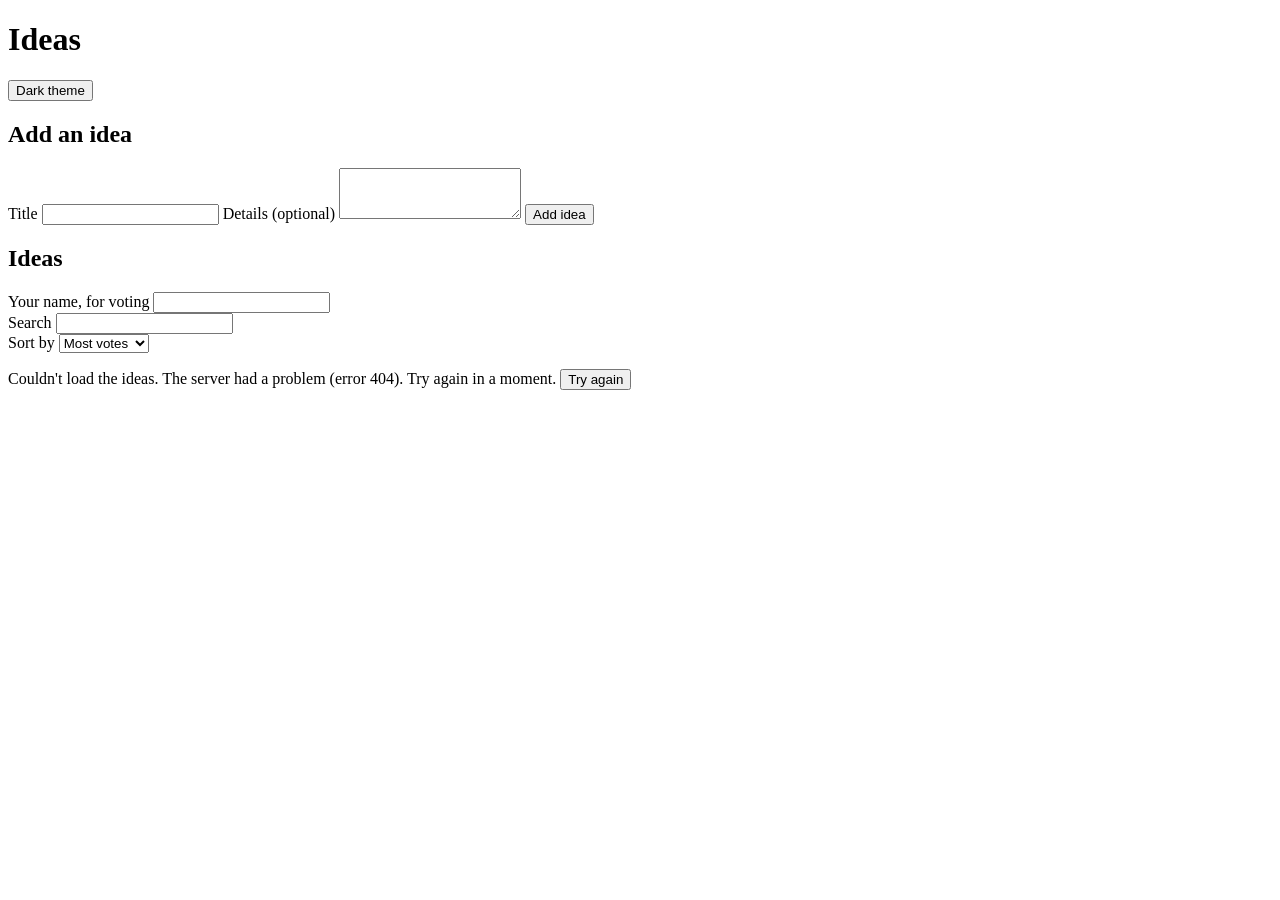
==== src/web/index.html @ 0e749def "Shorten the heading" ====
<!doctype html>
<html lang="en">
<head>
  <meta charset="utf-8">
  <meta name="viewport" content="width=device-width, initial-scale=1">
  <title>Idea board</title>
  <link rel="stylesheet" href="style.css">
  <script src="app.js" defer></script>
</head>
<body>
  <header class="top">
    <h1>Ideas</h1>
    <button id="theme-toggle" type="button" aria-pressed="false">Dark theme</button>
  </header>

  <main>
    <section aria-labelledby="add-heading">
      <h2 id="add-heading">Add an idea</h2>
      <form id="add-form">
        <label for="title">Title</label>
        <input id="title" name="title" required maxlength="200">

        <label for="body">Details <span class="hint">(optional)</span></label>
        <textarea id="body" name="body" rows="3"></textarea>

        <button id="add-button">Add idea</button>
        <p id="add-status" role="status"></p>
      </form>
    </section>

    <section aria-labelledby="ideas-heading">
      <h2 id="ideas-heading">Ideas</h2>

      <div class="voter">
        <label for="voter">Your name, for voting</label>
        <input id="voter" name="voter" autocomplete="nickname">
      </div>

      <div class="controls">
        <div class="control">
          <label for="search">Search</label>
          <input id="search" type="search">
        </div>
        <div class="control">
          <label for="sort">Sort by</label>
          <select id="sort">
            <option value="votes">Most votes</option>
            <option value="newest">Newest</option>
            <option value="title">Title, A to Z</option>
          </select>
        </div>
      </div>

      <p id="list-status" role="status"></p>
      <p id="count" role="status"></p>
      <ul id="ideas" aria-busy="false"></ul>
    </section>
  </main>
</body>
</html>
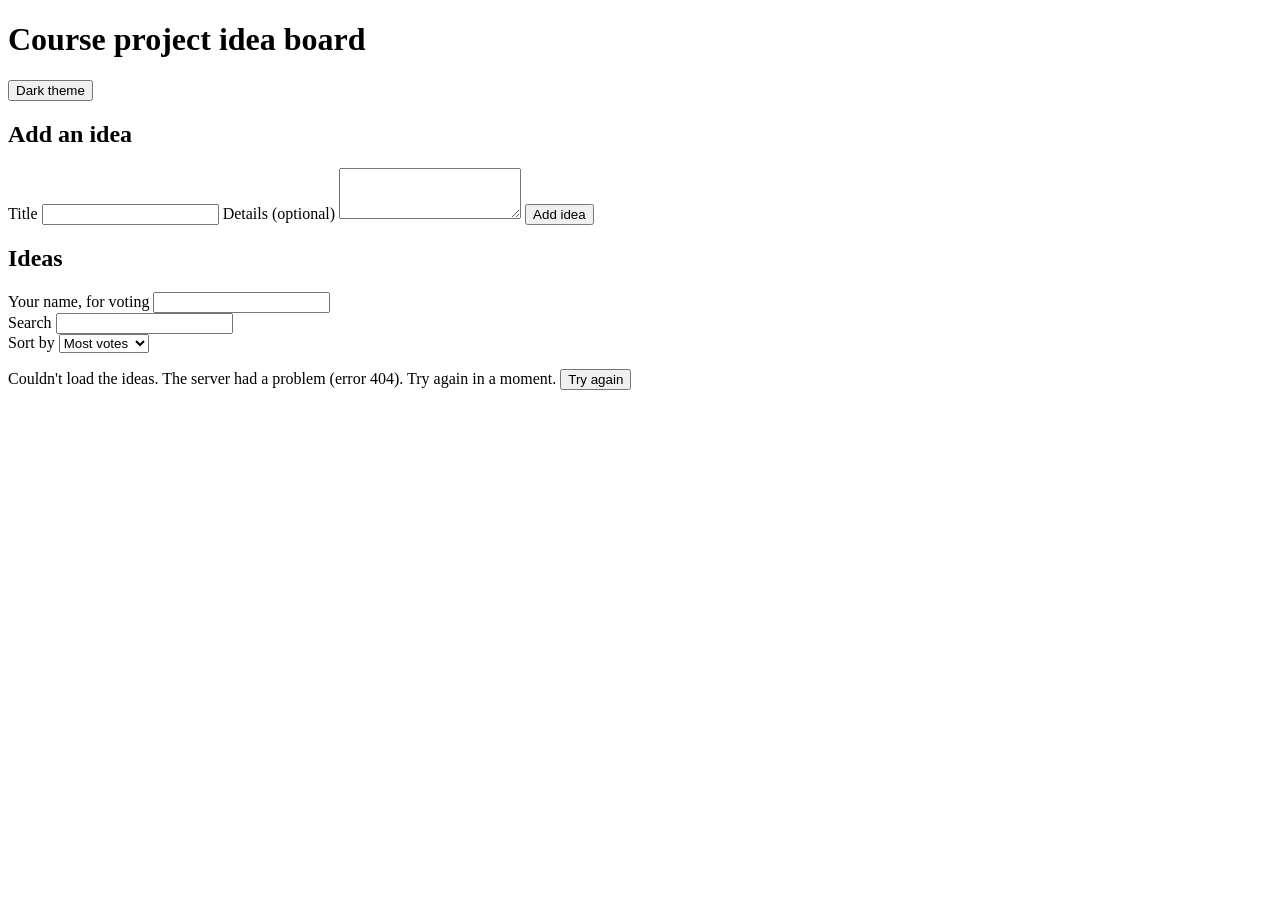
==== commit 191bd1c1: "Spell out the heading" ====
--- a/src/web/index.html
+++ b/src/web/index.html
@@ -9,7 +9,7 @@
 </head>
 <body>
   <header class="top">
-    <h1>Ideas</h1>
+    <h1>Course project idea board</h1>
     <button id="theme-toggle" type="button" aria-pressed="false">Dark theme</button>
   </header>
 
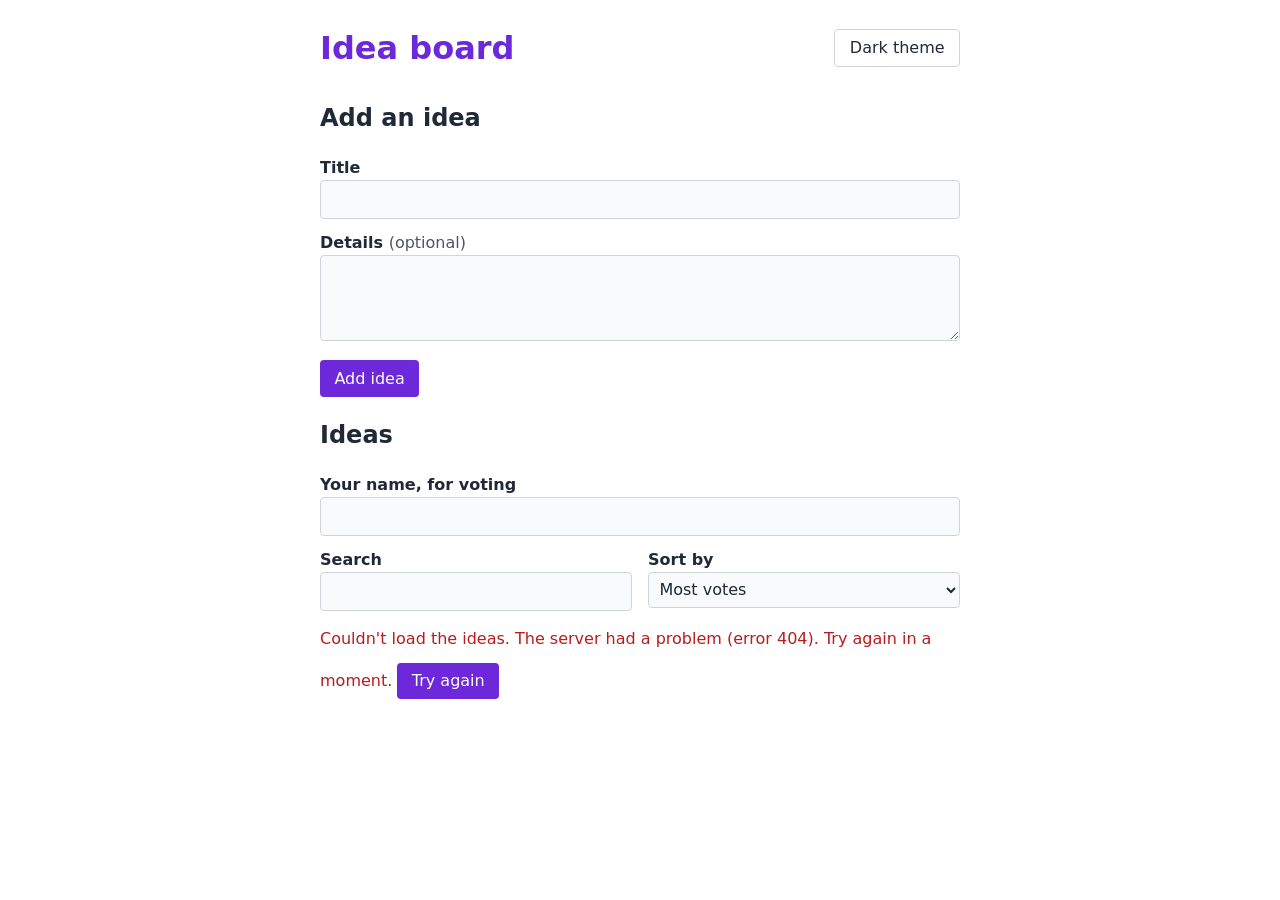
==== commit f470f1ee: "Add the idea board page: HTML structure and light/dark styles" ====
--- a/src/web/index.html
+++ b/src/web/index.html
@@ -9,7 +9,7 @@
 </head>
 <body>
   <header class="top">
-    <h1>Course project idea board</h1>
+    <h1>Idea board</h1>
     <button id="theme-toggle" type="button" aria-pressed="false">Dark theme</button>
   </header>
 
--- a/src/web/style.css
+++ b/src/web/style.css
@@ -0,0 +1,180 @@
+/* Every colour lives here, so the dark theme only has to swap these. */
+:root {
+  --ink: #1f2937;
+  --muted: #4b5563;
+  --bg: #ffffff;
+  --card: #f9fafb;
+  --line: #d1d5db;
+  --accent: #6d28d9;
+  --accent-ink: #ffffff;
+  --top-bg: #fef3c7;
+  --top-line: #b45309;
+  --error: #b91c1c;
+  color-scheme: light;
+}
+
+:root[data-theme="dark"] {
+  --ink: #e5e7eb;
+  --muted: #9ca3af;
+  --bg: #111827;
+  --card: #1f2937;
+  --line: #374151;
+  --accent: #a78bfa;
+  --accent-ink: #111827;
+  --top-bg: #3b2f12;
+  --top-line: #fbbf24;
+  --error: #fca5a5;
+  color-scheme: dark;
+}
+
+* {
+  box-sizing: border-box;
+}
+
+body {
+  font-family: system-ui, sans-serif;
+  color: var(--ink);
+  background: var(--bg);
+  max-width: 42rem;
+  margin: 0 auto;
+  padding: 1rem;
+  line-height: 1.5;
+}
+
+.top {
+  display: flex;
+  flex-wrap: wrap;
+  align-items: center;
+  justify-content: space-between;
+  gap: 0.5rem;
+}
+
+h1 {
+  color: var(--accent);
+  margin: 0.5rem 0;
+}
+
+label {
+  display: block;
+  font-weight: 600;
+  margin-top: 0.75rem;
+}
+
+.hint,
+[role="status"] {
+  color: var(--muted);
+  font-weight: normal;
+}
+
+input,
+textarea,
+select {
+  width: 100%;
+  font: inherit;
+  color: var(--ink);
+  background: var(--card);
+  border: 1px solid var(--line);
+  border-radius: 0.25rem;
+  padding: 0.4rem;
+}
+
+button {
+  font: inherit;
+  color: var(--accent-ink);
+  background: var(--accent);
+  border: none;
+  border-radius: 0.25rem;
+  padding: 0.4rem 0.9rem;
+  margin-top: 0.75rem;
+  cursor: pointer;
+}
+
+button:disabled {
+  opacity: 0.6;
+  cursor: wait;
+}
+
+button:focus-visible,
+input:focus-visible,
+textarea:focus-visible,
+select:focus-visible {
+  outline: 3px solid var(--accent);
+  outline-offset: 2px;
+}
+
+#theme-toggle {
+  margin-top: 0;
+  color: var(--ink);
+  background: transparent;
+  border: 1px solid var(--line);
+}
+
+.error {
+  color: var(--error);
+}
+
+/* Search and sort: side by side when there's room, stacked on a phone. */
+.controls {
+  display: flex;
+  flex-wrap: wrap;
+  gap: 0 1rem;
+}
+
+.control {
+  flex: 1 1 12rem;
+}
+
+#ideas {
+  list-style: none;
+  padding: 0;
+}
+
+.idea {
+  display: flex;
+  flex-wrap: wrap;
+  align-items: center;
+  justify-content: space-between;
+  gap: 0.5rem;
+  background: var(--card);
+  border: 1px solid var(--line);
+  border-radius: 0.5rem;
+  padding: 0.75rem;
+  margin-bottom: 0.75rem;
+}
+
+.idea-text {
+  flex: 1 1 14rem;
+  min-width: 0;
+  overflow-wrap: anywhere;
+}
+
+.idea h3 {
+  margin: 0;
+  font-size: 1.1rem;
+}
+
+.idea p {
+  margin: 0.25rem 0 0;
+}
+
+.idea button {
+  margin-top: 0;
+}
+
+/* The leader: a thicker border and a text label, so it doesn't rely on colour. */
+.idea.top {
+  background: var(--top-bg);
+  border: 3px solid var(--top-line);
+}
+
+.top-label {
+  display: inline-block;
+  font-size: 0.8rem;
+  font-weight: 700;
+  text-transform: uppercase;
+  letter-spacing: 0.05em;
+  border: 1px solid var(--top-line);
+  border-radius: 999px;
+  padding: 0 0.5rem;
+  margin-bottom: 0.25rem;
+}
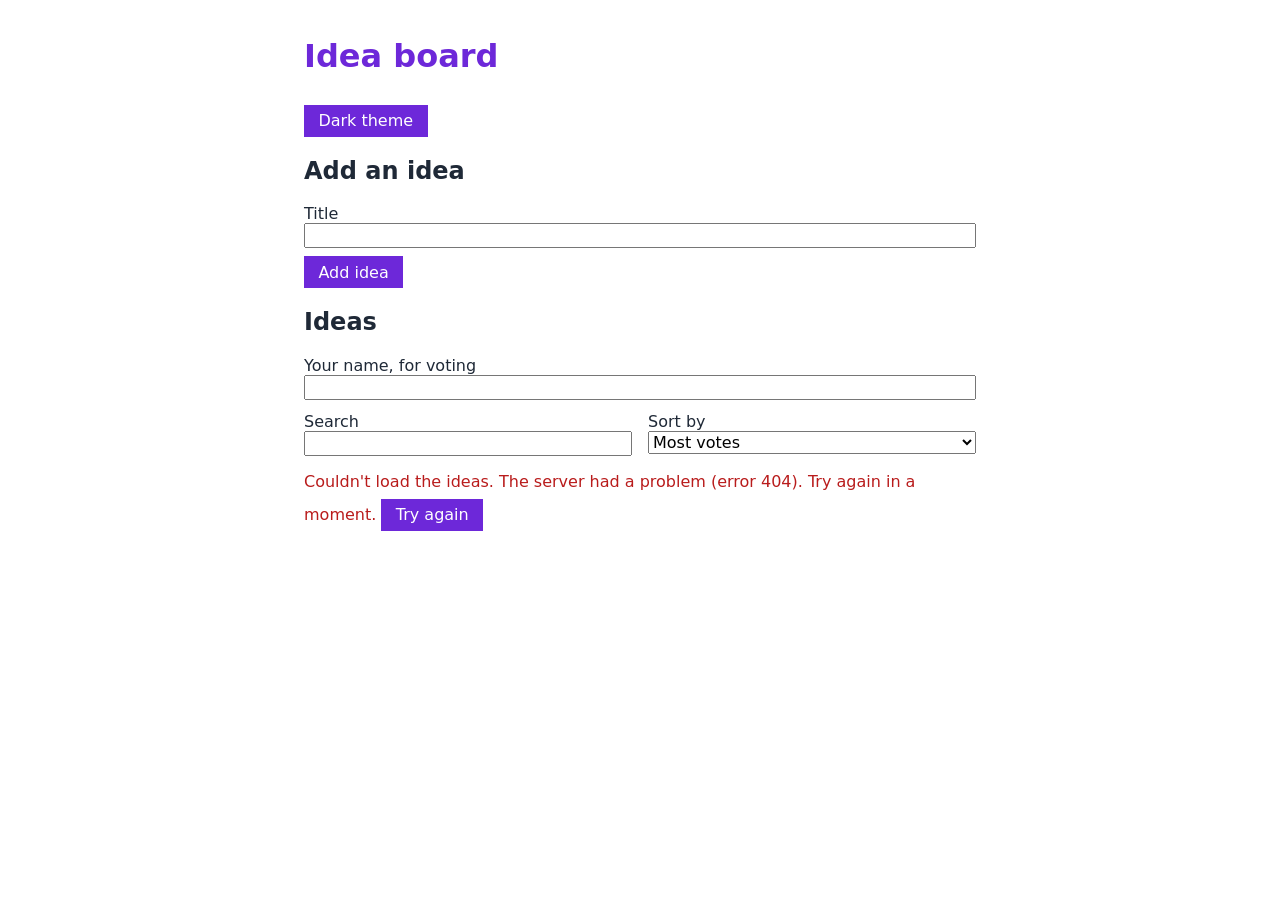
==== commit e61c35c8: "Trim the page to what the lab asks for Drop the details box, card styling, custom focus and disabled" ====
--- a/src/web/index.html
+++ b/src/web/index.html
@@ -8,53 +8,38 @@
   <script src="app.js" defer></script>
 </head>
 <body>
-  <header class="top">
-    <h1>Idea board</h1>
-    <button id="theme-toggle" type="button" aria-pressed="false">Dark theme</button>
-  </header>
+  <h1>Idea board</h1>
+  <button id="theme-toggle" type="button" aria-pressed="false">Dark theme</button>
 
-  <main>
-    <section aria-labelledby="add-heading">
-      <h2 id="add-heading">Add an idea</h2>
-      <form id="add-form">
-        <label for="title">Title</label>
-        <input id="title" name="title" required maxlength="200">
+  <h2>Add an idea</h2>
+  <form id="add-form">
+    <label for="title">Title</label>
+    <input id="title" name="title" required>
+    <button id="add-button">Add idea</button>
+    <p id="add-status" role="status"></p>
+  </form>
 
-        <label for="body">Details <span class="hint">(optional)</span></label>
-        <textarea id="body" name="body" rows="3"></textarea>
+  <h2>Ideas</h2>
+  <label for="voter">Your name, for voting</label>
+  <input id="voter" name="voter">
 
-        <button id="add-button">Add idea</button>
-        <p id="add-status" role="status"></p>
-      </form>
-    </section>
+  <div class="controls">
+    <div>
+      <label for="search">Search</label>
+      <input id="search" type="search">
+    </div>
+    <div>
+      <label for="sort">Sort by</label>
+      <select id="sort">
+        <option value="votes">Most votes</option>
+        <option value="newest">Newest</option>
+        <option value="title">Title, A to Z</option>
+      </select>
+    </div>
+  </div>
 
-    <section aria-labelledby="ideas-heading">
-      <h2 id="ideas-heading">Ideas</h2>
-
-      <div class="voter">
-        <label for="voter">Your name, for voting</label>
-        <input id="voter" name="voter" autocomplete="nickname">
-      </div>
-
-      <div class="controls">
-        <div class="control">
-          <label for="search">Search</label>
-          <input id="search" type="search">
-        </div>
-        <div class="control">
-          <label for="sort">Sort by</label>
-          <select id="sort">
-            <option value="votes">Most votes</option>
-            <option value="newest">Newest</option>
-            <option value="title">Title, A to Z</option>
-          </select>
-        </div>
-      </div>
-
-      <p id="list-status" role="status"></p>
-      <p id="count" role="status"></p>
-      <ul id="ideas" aria-busy="false"></ul>
-    </section>
-  </main>
+  <p id="list-status" role="status"></p>
+  <p id="count" role="status"></p>
+  <ul id="ideas" aria-busy="false"></ul>
 </body>
 </html>
--- a/src/web/style.css
+++ b/src/web/style.css
@@ -3,12 +3,9 @@
   --ink: #1f2937;
   --muted: #4b5563;
   --bg: #ffffff;
-  --card: #f9fafb;
   --line: #d1d5db;
   --accent: #6d28d9;
   --accent-ink: #ffffff;
-  --top-bg: #fef3c7;
-  --top-line: #b45309;
   --error: #b91c1c;
   color-scheme: light;
 }
@@ -17,18 +14,11 @@
   --ink: #e5e7eb;
   --muted: #9ca3af;
   --bg: #111827;
-  --card: #1f2937;
   --line: #374151;
   --accent: #a78bfa;
   --accent-ink: #111827;
-  --top-bg: #3b2f12;
-  --top-line: #fbbf24;
   --error: #fca5a5;
   color-scheme: dark;
-}
-
-* {
-  box-sizing: border-box;
 }
 
 body {
@@ -38,44 +28,23 @@
   max-width: 42rem;
   margin: 0 auto;
   padding: 1rem;
-  line-height: 1.5;
-}
-
-.top {
-  display: flex;
-  flex-wrap: wrap;
-  align-items: center;
-  justify-content: space-between;
-  gap: 0.5rem;
+  overflow-wrap: anywhere;
 }
 
 h1 {
   color: var(--accent);
-  margin: 0.5rem 0;
 }
 
 label {
   display: block;
-  font-weight: 600;
   margin-top: 0.75rem;
 }
 
-.hint,
-[role="status"] {
-  color: var(--muted);
-  font-weight: normal;
-}
-
 input,
-textarea,
 select {
+  box-sizing: border-box;
   width: 100%;
   font: inherit;
-  color: var(--ink);
-  background: var(--card);
-  border: 1px solid var(--line);
-  border-radius: 0.25rem;
-  padding: 0.4rem;
 }
 
 button {
@@ -83,30 +52,12 @@
   color: var(--accent-ink);
   background: var(--accent);
   border: none;
-  border-radius: 0.25rem;
   padding: 0.4rem 0.9rem;
-  margin-top: 0.75rem;
-  cursor: pointer;
+  margin-top: 0.5rem;
 }
 
-button:disabled {
-  opacity: 0.6;
-  cursor: wait;
-}
-
-button:focus-visible,
-input:focus-visible,
-textarea:focus-visible,
-select:focus-visible {
-  outline: 3px solid var(--accent);
-  outline-offset: 2px;
-}
-
-#theme-toggle {
-  margin-top: 0;
-  color: var(--ink);
-  background: transparent;
-  border: 1px solid var(--line);
+[role="status"] {
+  color: var(--muted);
 }
 
 .error {
@@ -120,61 +71,34 @@
   gap: 0 1rem;
 }
 
-.control {
+.controls > div {
   flex: 1 1 12rem;
 }
 
 #ideas {
+  padding: 0;
   list-style: none;
-  padding: 0;
 }
 
-.idea {
-  display: flex;
-  flex-wrap: wrap;
-  align-items: center;
-  justify-content: space-between;
-  gap: 0.5rem;
-  background: var(--card);
-  border: 1px solid var(--line);
-  border-radius: 0.5rem;
-  padding: 0.75rem;
-  margin-bottom: 0.75rem;
+#ideas li {
+  border-bottom: 1px solid var(--line);
+  padding: 0.5rem 0;
 }
 
-.idea-text {
-  flex: 1 1 14rem;
-  min-width: 0;
-  overflow-wrap: anywhere;
+#ideas h3 {
+  margin: 0;
 }
 
-.idea h3 {
-  margin: 0;
-  font-size: 1.1rem;
+#ideas p {
+  margin: 0.25rem 0;
 }
 
-.idea p {
-  margin: 0.25rem 0 0;
-}
-
-.idea button {
-  margin-top: 0;
-}
-
-/* The leader: a thicker border and a text label, so it doesn't rely on colour. */
-.idea.top {
-  background: var(--top-bg);
-  border: 3px solid var(--top-line);
+/* The leader stands out by shape and by its "Top idea" text, not colour alone. */
+#ideas li.top {
+  border-left: 4px solid var(--accent);
+  padding-left: 0.75rem;
 }
 
 .top-label {
-  display: inline-block;
-  font-size: 0.8rem;
-  font-weight: 700;
-  text-transform: uppercase;
-  letter-spacing: 0.05em;
-  border: 1px solid var(--top-line);
-  border-radius: 999px;
-  padding: 0 0.5rem;
-  margin-bottom: 0.25rem;
+  font-weight: bold;
 }
